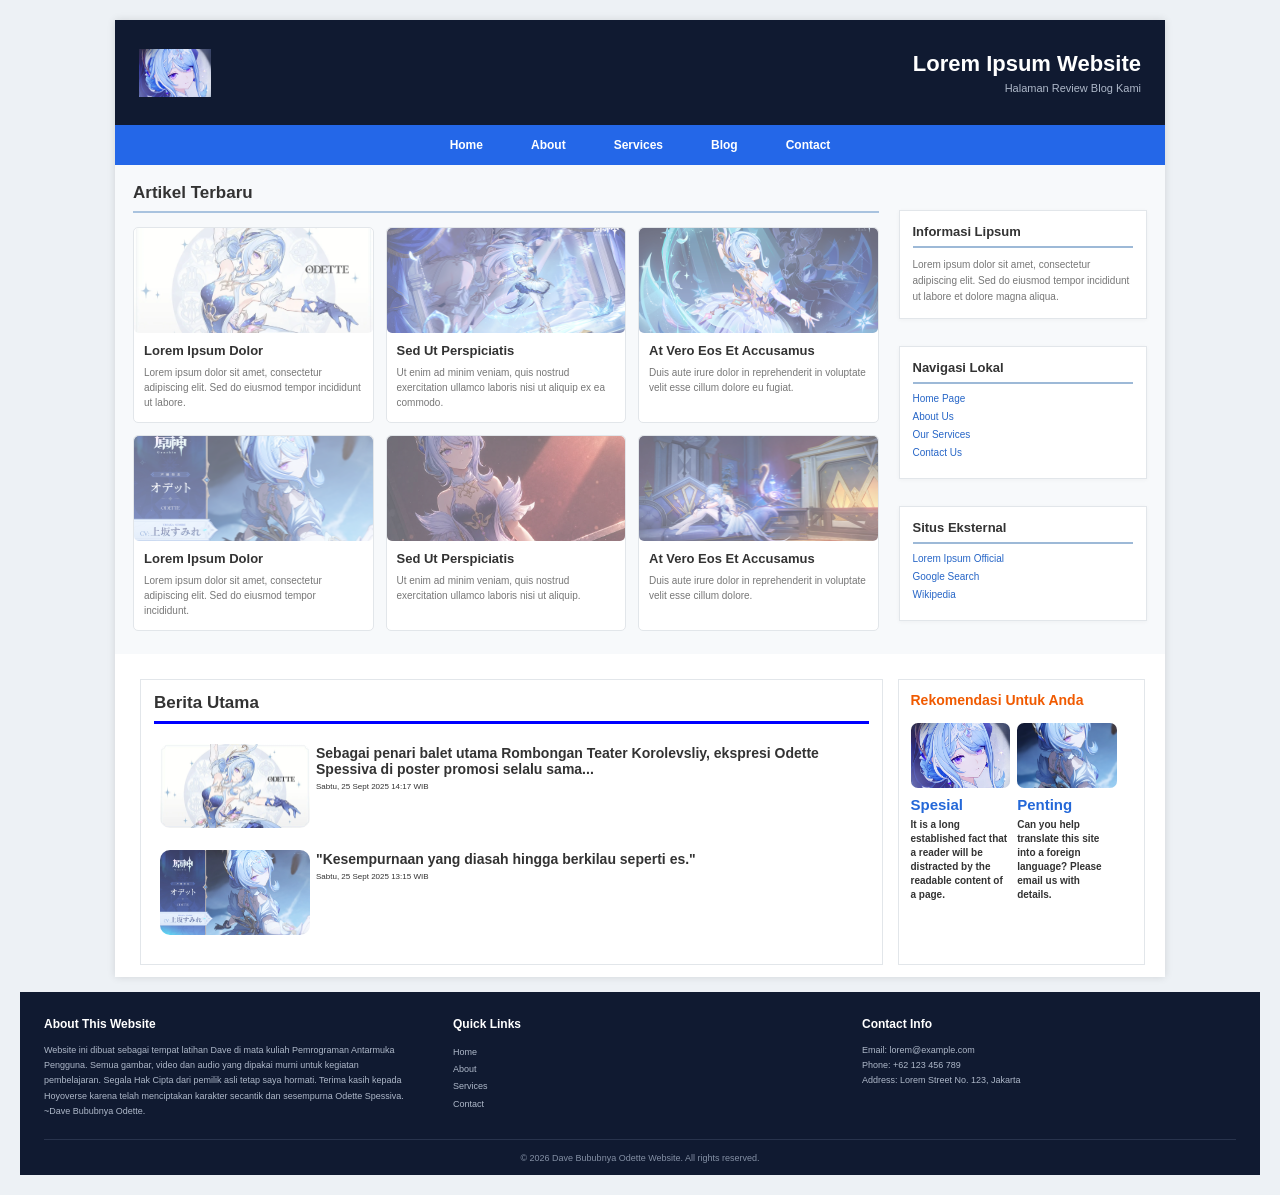
==== index.html @ b5c69b6a "Upload Project HTML dan CSS Dave Website" ====
<!DOCTYPE html>
<html>
<head>
    <meta charset="UTF-8">
    <title>Dave Bububnya Odette Website</title>
    <link href="images/OdetteIcon.ico" rel="shortcut icon">
    <link href="style.css" rel="stylesheet" type="text/css">
</head>
<body>
<div class="container">
    <div class="header">
        <img class="logo" src="images/Odette6.jfif" title="Logo Website">
        <div class="header-text">
            <div class="header-title">Lorem Ipsum Website</div>
            <div class="header-subtitle">Halaman Review Blog Kami</div>
        </div>
    </div>

    <div class="navbar">
        <a href="index.html">Home</a>
        <a href="#popup">About</a>
        <a href="#popup">Services</a>
        <a href="Blog.html">Blog</a>
        <a href="#popup">Contact</a>
    </div>

    <div class="content">

        <div class="left-content">
            <div class="section-title">Artikel Terbaru</div>

            <div class="article-grid">

                <div class="article-card">
				<div class="foto">
				<a target="_blank" href="images/Odette5.jpeg">
                    <img src="images/Odette5.jpeg" alt="Artikel 1">
					</a>
					<div class="keterangan">"Ini my bubub, Odette."</div>
					</div>
                    <div class="article-title">Lorem Ipsum Dolor</div>
                    <div class="article-text">
                        Lorem ipsum dolor sit amet, consectetur adipiscing elit.
                        Sed do eiusmod tempor incididunt ut labore.
                    </div>
                </div>

                <div class="article-card">
				<div class="foto">
				<a target="_blank" href="images/Odette2.jpeg">
                    <img src="images/Odette2.jpeg" alt="Artikel 2">
					</a>
					<div class="keterangan">"Ini my bubub, Odette."</div>
					</div>
                    <div class="article-title">Sed Ut Perspiciatis</div>
                    <div class="article-text">
                        Ut enim ad minim veniam, quis nostrud exercitation ullamco
                        laboris nisi ut aliquip ex ea commodo.
                    </div>
                </div>

                <div class="article-card">
				<div class="foto">
				<a target="_blank" href="images/Odette4.jpeg">
                    <img src="images/Odette4.jpeg" alt="Artikel 3">
					</a>
					<div class="keterangan">"Ini my bubub, Odette."</div>
					</div>
                    <div class="article-title">At Vero Eos Et Accusamus</div>
                    <div class="article-text">
                        Duis aute irure dolor in reprehenderit in voluptate velit
                        esse cillum dolore eu fugiat.
                    </div>
                </div>

                <div class="article-card">
				<div class="foto">
				<a target="_blank" href="images/Odette7.jpeg">
                    <img src="images/Odette7.jpeg" alt="Artikel 4">
					</a>
					<div class="keterangan">"Ini my bubub, Odette."</div>
					</div>
                    <div class="article-title">Lorem Ipsum Dolor</div>
                    <div class="article-text">
                        Lorem ipsum dolor sit amet, consectetur adipiscing elit.
                        Sed do eiusmod tempor incididunt.
                    </div>
                </div>

                <div class="article-card">
				<div class="foto">
				<a target="_blank" href="images/Odette9.jpeg">
                    <img src="images/Odette9.jpeg" alt="Artikel 5">
					</a>
					<div class="keterangan">"Ini my bubub, Odette."</div>
					</div>
                    <div class="article-title">Sed Ut Perspiciatis</div>
                    <div class="article-text">
                        Ut enim ad minim veniam, quis nostrud exercitation ullamco
                        laboris nisi ut aliquip.
                    </div>
                </div>

                <div class="article-card">
				<div class="foto">
				<a target="_blank" href="images/Odette10.png">
                    <img src="images/Odette10.png" alt="Artikel 6">
					</a>
					<div class="keterangan">"Ini my bubub, Odette."</div>
					</div>
                    <div class="article-title">At Vero Eos Et Accusamus</div>
                    <div class="article-text">
                        Duis aute irure dolor in reprehenderit in voluptate velit
                        esse cillum dolore.
                    </div>
                </div>

            </div>
        </div>

        <div class="right-content">

            <div class="sidebar-box">
                <div class="sidebar-title">Informasi Lipsum</div>
                <div class="sidebar-text">
                    Lorem ipsum dolor sit amet, consectetur adipiscing elit.
                    Sed do eiusmod tempor incididunt ut labore et dolore magna aliqua.
                </div>
            </div>

            <div class="sidebar-box">
                <div class="sidebar-title">Navigasi Lokal</div>
                <a class="sidebar-link" href="index.html">Home Page</a>
                <a class="sidebar-link" href="#popup">About Us</a>
                <a class="sidebar-link" href="Blog.html">Our Services</a>
                <a class="sidebar-link" href="#popup">Contact Us</a>
            </div>

            <div class="sidebar-box">
                <div class="sidebar-title">Situs Eksternal</div>
                <a class="sidebar-link" href="https://www.lipsum.com/" target="_blank">Lorem Ipsum Official</a>
                <a class="sidebar-link" href="https://www.google.com/" target="_blank">Google Search</a>
                <a class="sidebar-link" href="https://www.wikipedia.org/" target="_blank">Wikipedia</a>
            </div>

        </div>
    </div>
	
	<div class="content-bawah">
	    <div class="list-berita">
		    <div class="head-berita">Berita Utama</div>
			    <div class="berita-pertama">
				<a target="_blank" href="images/Odette5.jpeg">
                    <img src="images/Odette5.jpeg" alt="Berita 1">
					</a>
					<div class="berita-info">
					<h3>Sebagai penari balet utama Rombongan Teater Korolevsliy, 
					ekspresi Odette Spessiva di poster promosi selalu sama...</h3>
					<p> Sabtu, 25 Sept 2025 14:17 WIB</p>
					</div>
				</div>
				
				<div class="berita-kedua">
				<a target="_blank" href="images/Odette7.jpeg">
                    <img src="images/Odette7.jpeg" alt="Berita 2">
					</a>
					<div class="berita-info">
					<h3>"Kesempurnaan yang diasah hingga berkilau seperti es."</h3>
					<p> Sabtu, 25 Sept 2025 13:15 WIB</p>
					</div>
				</div>
		</div>
		
		<div class="rekomendasi">

        <div class="rekomendasi-title">
            Rekomendasi Untuk Anda
        </div>

        <div class="rekomendasi-item">

            <img src="images/Odette6.jfif" alt="Rekomendasi 1">

            <h4>Spesial</h4>

            <p>
                It is a long established fact that a reader
                will be distracted by the readable content
                of a page.
            </p>

        </div>

            <div class="rekomendasi-item">

            <img src="images/Odette3.jpeg" alt="Rekomendasi 2">

            <h4>Penting</h4>

            <p>
                Can you help translate this site into a
                foreign language? Please email us with
                details.
            </p>

            </div>

        </div>

    </div>
</div>

    <div class="footer">
        <div class="footer-top">

            <div>
                <div class="footer-title">About This Website</div>
                <div class="footer-text">
                    Website ini dibuat sebagai tempat latihan Dave di mata kuliah Pemrograman Antarmuka Pengguna.
					Semua gambar, video dan audio yang dipakai murni untuk kegiatan pembelajaran.
					Segala Hak Cipta dari pemilik asli tetap saya hormati.
					Terima kasih kepada Hoyoverse karena telah menciptakan karakter secantik dan sesempurna Odette Spessiva.<br>
					~Dave Bububnya Odette.
                </div>
            </div>

            <div>
                <div class="footer-title">Quick Links</div>
                <a href="index.html">Home</a><br>
                <a href="#popup">About</a><br>
                <a href="Blog.html">Services</a><br>
                <a href="#popup">Contact</a>
            </div>

            <div>
                <div class="footer-title">Contact Info</div>
                <div class="footer-text">
                    Email: lorem@example.com<br>
                    Phone: +62 123 456 789<br>
                    Address: Lorem Street No. 123, Jakarta
                </div>
            </div>

        </div>

        <div class="footer-bottom">
            © 2026 Dave Bububnya Odette Website. All rights reserved.
        </div>
    </div>

</div>

<div class="popup" id="popup">
    <div class="popup-box">

        <div class="popup-header">
            <a class="close-popup" href="#">×</a>
            <img class="popup-photo" src="images/daveprofile1.png" alt="Foto Mahasiswa">
            <div class="popup-title">Profil Mahasiswa</div>
        </div>

        <table class="identity-table">
            <tr>
                <td>NIM</td>
                <td>825250150</td>
            </tr>
            <tr>
                <td>Nama</td>
                <td>Dave Joseph Immanuel Tanuwidjaja</td>
            </tr>
            <tr>
                <td>Kelas</td>
                <td>SI/C 25</td>
            </tr>
        </table>

    </div>
</div>

</body>
</html>
---- style.css ----
* {
    box-sizing: border-box;
}

html {
    scroll-behavior: smooth;
}

body {
    margin: 0;
    padding: 20px;
    background: #edf1f5;
    font-family: Arial, Helvetica, sans-serif;
    color: #333;
    font-size: 13px;
}

.container {
    width: 100%;
    max-width: 1050px;
    margin: 0 auto;
    background: white;
    box-shadow: 0 0 8px rgba(0,0,0,0.12);
}

.header {
    height: 105px;
    background: #101a31;
    color: white;
    display: flex;
    align-items: center;
    padding: 16px 24px;
    gap: 20px;
}

.logo {
    width: 72px;
    height: 48px;
    object-fit: cover;
    background: #dce7ee;
}

.header-text {
    margin-left: auto;
    text-align: right;
}

.header-title {
    font-size: 22px;
    font-weight: bold;
    margin-bottom: 5px;
}

.header-subtitle {
    color: #aeb8c9;
    font-size: 11px;
}

.navbar {
    min-height: 40px;
    background: #2467e8;
    display: flex;
    justify-content: center;
    flex-wrap: wrap;
}

.navbar a {
    color: white;
    text-decoration: none;
    padding: 13px 24px;
    font-size: 12px;
    font-weight: bold;
}

.navbar a:hover {
    background: #1853c2;
}


.content {
    display: grid;
    grid-template-columns: minmax(0, 3fr) minmax(220px, 1fr);
    gap: 20px;
    padding: 18px;
    background: #f7f9fb;
}

.left-content {
    min-width: 0;
}

.right-content {
    min-width: 0;
}

.section-title {
    font-size: 17px;
    font-weight: bold;
    border-bottom: 2px solid #a9c3df;
    padding-bottom: 8px;
    margin-bottom: 14px;
}

.article-grid {
    display: grid;
    grid-template-columns: repeat(3, 1fr);
    gap: 12px;
}

.article-card {
    background: white;
    border: 1px solid #e2e6ea;
	border-radius: 5px;
    padding-bottom: 12px;
}

.article-card .keterangan {
	padding: 3px;
	text-align: center;
}

.article-card {
	position: relative;
}

.article-card img {
    width: 100%;
    height: 105px;
    object-fit: cover;
    display: block;
	border-radius: 5px;
}

.article-card .keterangan {
	position: absolute;
	bottom: 3px;
	left: 15px;
	background-color: white;
	font-size: 11px;
}

.keterangan {
	display: none;
}

.foto {
	position: relative;
}

.foto:hover .keterangan {
	display: block;
}

.article-card img {
	opacity: 0.6;
	filter: alpha(opacity=67);
}

.article-card img:hover {
	opacity: 1.0;
	filter: alpha(opacity=100);
	border: 2px solid aqua;
}

.article-card img {
	width: 100%;
	height: 105px;
}

.article-card img:hover {
	height: 110px;
	-webkit-transition: height 0.5s ease;
	-moz-transition: height 0.5s ease;
	-ms-transition: height 0.5s ease;
	-o-transition: height 0.5s ease;
	transition: height 0.5s ease;
}

.article-title {
    font-size: 13px;
    font-weight: bold;
    margin: 10px 10px 7px;
}

.article-text {
    font-size: 10px;
    line-height: 1.5;
    color: #777;
    margin: 0 10px;
}

.content-bawah {
	width: 1025px;
	margin-bottom: 15px;
	margin-top: 15px;
	margin-left: 15px;
	padding: 10px;
    padding-bottom: 12px;
	display: grid;
    gap: 15px;
	grid-template-columns: 3fr 1fr;
}

.head-berita {
	font-size: 17px;
    font-weight: bold;
    border-bottom: 2px solid #a9c3df;
    padding-bottom: 8px;
    margin-bottom: 14px;
	border-bottom: 3px solid blue;
}

.list-berita {
    padding: 13px;
    overflow: auto;
	border: 1px solid #e2e6ea;
}

.berita-pertama,
.berita-kedua {
	display: flex;
	margin-bottom: 10px;
}

.berita-pertama img,
.berita-kedua img {
    width: 150px;
    height: auto;
    object-fit: cover;
    float: left;
    margin: 6px;
	opacity: 0.8;
	filter: alpha(opacity=80);
	border-radius: 10px;
}

.berita-pertama img:hover,
.berita-kedua img:hover {
	border: 2px solid aqua;
	opacity: 1.0;
	filter: alpha(opacity=100);
}

.berita-pertama h3,
.berita-kedua h3 {
    font-size: 14px;
    margin: 5px;
}

.berita-pertama p,
.berita-kedua p {
    font-size: 8px;
    margin: 5px;
}

.berita-kedua {
    clear: both;
}

.berita-info h3 {
    margin: 0 0 5px;
	margin-top: 7px;
    font-size: 14px;
}

.berita-info p {
    margin: 0;
    font-size: 8px;
}

.bagian-maps {
	background: #fff8e5;
    padding: 18px 20px;
    margin-top: 10px;
    margin-bottom: 15px;
    overflow: auto;
}

.bagian-maps h1 {
	font-family: Georgia, serif;
	font-size: 25px;
    color: #39583a;
    margin: 55px 0 5px;
	padding-bottom: 2px;
}

.garis-kecil {
    border-bottom: 3px solid orange;
    width: 60px;
}

.bagian-maps p {
	font-family: Arial, sans-serif;
	font-size: 10px;
	line-height: 1.5;
    width: 50%;
}

.bagian-maps img {
	float: right;
    width: 450px;
    height: 175px;
    object-fit: cover;
    margin-left: 20px;
	margin-top: -125px;
}

.rekomendasi {
    background-color: white;
    border: 1px solid #e2e6ea;
    padding: 12px;
}

.rekomendasi-title {
    color: #f05a00;
    font-size: 14px;
    font-weight: bold;
    margin-bottom: 15px;
}

.rekomendasi-item {
    width: 45%;
    float: left;
    margin-right: 7px;
}

.rekomendasi-item img {
    width: 100%;
    height: 65px;
    object-fit: cover;
	border-radius: 7px;
}

.rekomendasi-item h4 {
    color: #2468d8;
    font-size: 15px;
    margin: 5px 0;
}

.rekomendasi-item p {
    font-size: 10px;
    font-weight: bold;
    line-height: 1.4;
    margin: 0;
}

.rekomendasi::after {
    content: "";
    display: block;
    clear: both;
}

.sidebar-box {
    background: white;
    border: 1px solid #e2e6ea;
    margin-bottom: 15px;
	margin-top: 27px;
    padding: 13px;
    box-shadow: 0 1px 4px rgba(0,0,0,0.04);
}

.sidebar-title {
    font-size: 13px;
    font-weight: bold;
    border-bottom: 2px solid #9db9d7;
    padding-bottom: 7px;
    margin-bottom: 9px;
}

.sidebar-text {
    color: #777;
    font-size: 10px;
    line-height: 1.6;
}

.sidebar-link {
    display: block;
    color: #2766c7;
    text-decoration: none;
    font-size: 10px;
    margin: 7px 0;
}

.sidebar-link:hover {
    text-decoration: underline;
}

.blog-content {
    padding: 18px;
    background: #f7f9fb;
}

.welcome-box {
    background: white;
    border: 1px solid #e1e5e9;
    padding: 15px;
    box-shadow: 0 1px 4px rgba(0,0,0,0.04);
}

.welcome-title {
    font-size: 16px;
    font-weight: bold;
    border-bottom: 2px solid #a9c3df;
    padding-bottom: 8px;
    margin-bottom: 10px;
}

.welcome-text {
    color: #666;
    line-height: 1.6;
    font-size: 11px;
}

.video-blog {
	border-bottom: 2px solid blue;
	padding-bottom: 15px;
}

.video-blog h2 {
	font-size: 17px;
}

.video-blog a {
	font-size: 10px;
	margin-top: -10px;
}

.video-blog a:hover {
	text-decoration: underline;
}

.audio-blog {
	border-bottom: 2px solid blue;
	padding-bottom: 15px;
}

.audio-blog h2 {
	font-size: 17px;
	margin-top: 15px;
}

.audio-blog a {
	font-size: 10px;
}

.audio-blog a:hover {
	text-decoration: underline;
}

.videoYT-blog a {
	font-size: 10px;
	margin-top: -10px;
}

.back-home {
    display: inline-block;
    margin-top: 12px;
    color: #2766c7;
    text-decoration: underline;
}

.footer {
    background: #101a31;
    color: #dce2ec;
    padding: 25px 24px 12px;
}

.footer-top {
    display: grid;
    grid-template-columns: repeat(3, 1fr);
    gap: 35px;
    padding-bottom: 20px;
}

.footer-title {
    font-weight: bold;
    color: white;
    font-size: 12px;
    margin-bottom: 12px;
}

.footer-text,
.footer a {
    color: #aeb8c9;
    font-size: 9px;
    line-height: 1.7;
    text-decoration: none;
}

.footer a:hover {
    color: white;
}

.footer-bottom {
    border-top: 1px solid #28334c;
    text-align: center;
    padding-top: 13px;
    color: #8490a5;
    font-size: 9px;
}

.popup {
    position: fixed;
    inset: 0;
    background: rgba(10, 18, 35, 0.72);
    display: none;
    align-items: center;
    justify-content: center;
    z-index: 1000;
}

.popup:target {
    display: flex;
}

.popup-box {
    width: 390px;
    max-width: 90%;
    background: white;
    border-radius: 10px;
    box-shadow: 0 8px 30px rgba(0,0,0,0.35);
    overflow: hidden;
}

.popup-header {
    text-align: center;
    padding: 22px 20px 10px;
}

.close-popup {
    float: right;
    color: #777;
    text-decoration: none;
    font-size: 22px;
    font-weight: bold;
}

.close-popup:hover {
    color: #111;
}

.popup-photo {
    width: 70px;
    height: 70px;
    object-fit: cover;
    border-radius: 50%;
    display: block;
    margin: 5px auto 10px;
}

.popup-title {
    font-size: 18px;
    font-weight: bold;
    color: #17213a;
}

.identity-table {
    width: calc(100% - 40px);
    margin: 5px 20px 25px;
    border-collapse: collapse;
}

.identity-table td {
    padding: 11px 10px;
    border-bottom: 1px solid #e4e7eb;
    font-size: 11px;
}

.identity-table td:first-child {
    width: 35%;
    background: #f4f7f9;
    font-weight: bold;
}

@media (max-width: 750px) {
    body {
        padding: 8px;
    }

    .header {
        height: auto;
        padding: 15px;
    }

    .header-title {
        font-size: 17px;
    }

    .navbar a {
        padding: 11px 13px;
        font-size: 10px;
    }

    .content {
        grid-template-columns: 1fr;
    }

    .article-grid {
        grid-template-columns: repeat(2, 1fr);
    }

    .footer-top {
        grid-template-columns: 1fr;
        gap: 20px;
    }
}

@media (max-width: 480px) {
    .article-grid {
        grid-template-columns: 1fr;
    }
}
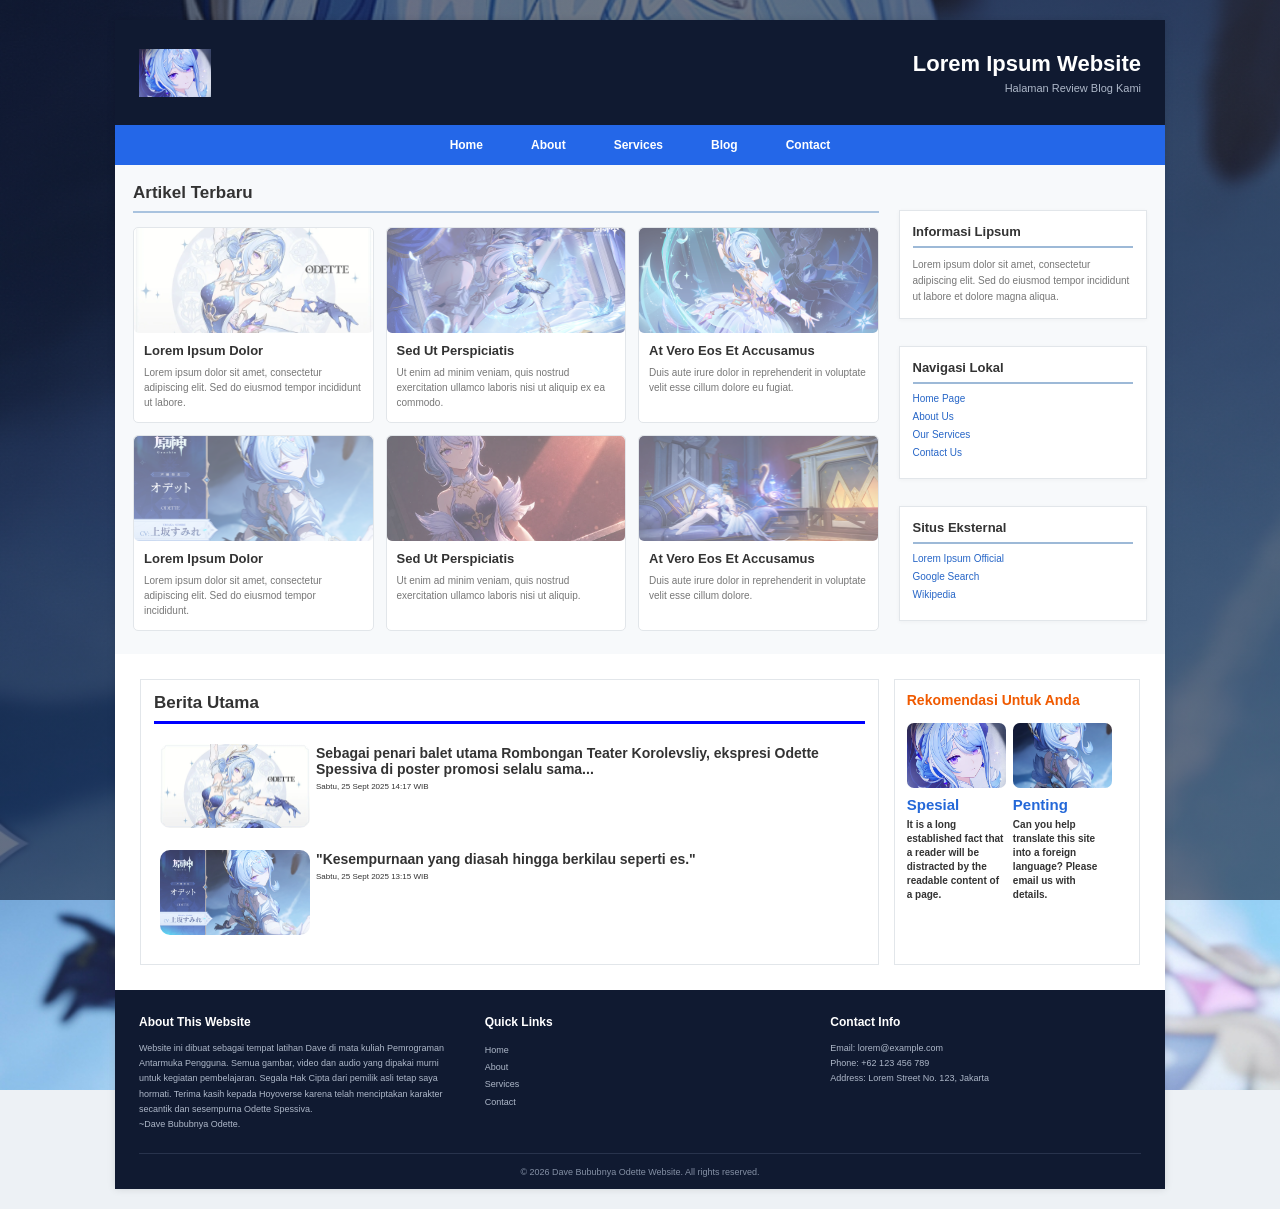
==== commit 7353d6d2: "Add files via upload" ====
--- a/index.html
+++ b/index.html
@@ -2,6 +2,7 @@
 <html>
 <head>
     <meta charset="UTF-8">
+	<meta name="viewport" content="width=device-width, initial-scale=1">
     <title>Dave Bububnya Odette Website</title>
     <link href="images/OdetteIcon.ico" rel="shortcut icon">
     <link href="style.css" rel="stylesheet" type="text/css">
@@ -208,7 +209,6 @@
         </div>
 
     </div>
-</div>
 
     <div class="footer">
         <div class="footer-top">
--- a/style.css
+++ b/style.css
@@ -9,7 +9,12 @@
 body {
     margin: 0;
     padding: 20px;
-    background: #edf1f5;
+    background-color: #edf1f5;
+    background-image: linear-gradient(rgba(16, 26, 49, 0.6), rgba(16, 26, 49, 0.6)), url("images/Odette3.jpeg");
+    background-repeat: no-repeat;
+    background-size: cover;
+    background-position: center;
+    background-attachment: fixed;
     font-family: Arial, Helvetica, sans-serif;
     color: #333;
     font-size: 13px;
@@ -190,12 +195,9 @@
 }
 
 .content-bawah {
-	width: 1025px;
-	margin-bottom: 15px;
-	margin-top: 15px;
-	margin-left: 15px;
+	width: auto;
+	margin: 15px;
 	padding: 10px;
-    padding-bottom: 12px;
 	display: grid;
     gap: 15px;
 	grid-template-columns: 3fr 1fr;
@@ -452,6 +454,16 @@
 	margin-top: -10px;
 }
 
+.videoYT-blog iframe,
+.video-blog video {
+    max-width: 100%;
+}
+
+.videoYT-blog iframe {
+    height: auto;
+    aspect-ratio: 16 / 9;
+}
+
 .back-home {
     display: inline-block;
     margin-top: 12px;
@@ -598,6 +610,30 @@
     .article-grid {
         grid-template-columns: repeat(2, 1fr);
     }
+	
+	.content-bawah {
+    grid-template-columns: 1fr;
+    margin: 10px 0;
+    padding: 0;
+}
+
+    .rekomendasi-item {
+    width: 48%;
+	}
+	
+	.bagian-maps p {
+        width: 100%;
+    }
+
+    .bagian-maps img {
+        float: none;
+        width: 100%;
+        margin: 10px 0 0;
+    }
+
+    .bagian-maps h1 {
+        margin-top: 10px;
+    }
 
     .footer-top {
         grid-template-columns: 1fr;
